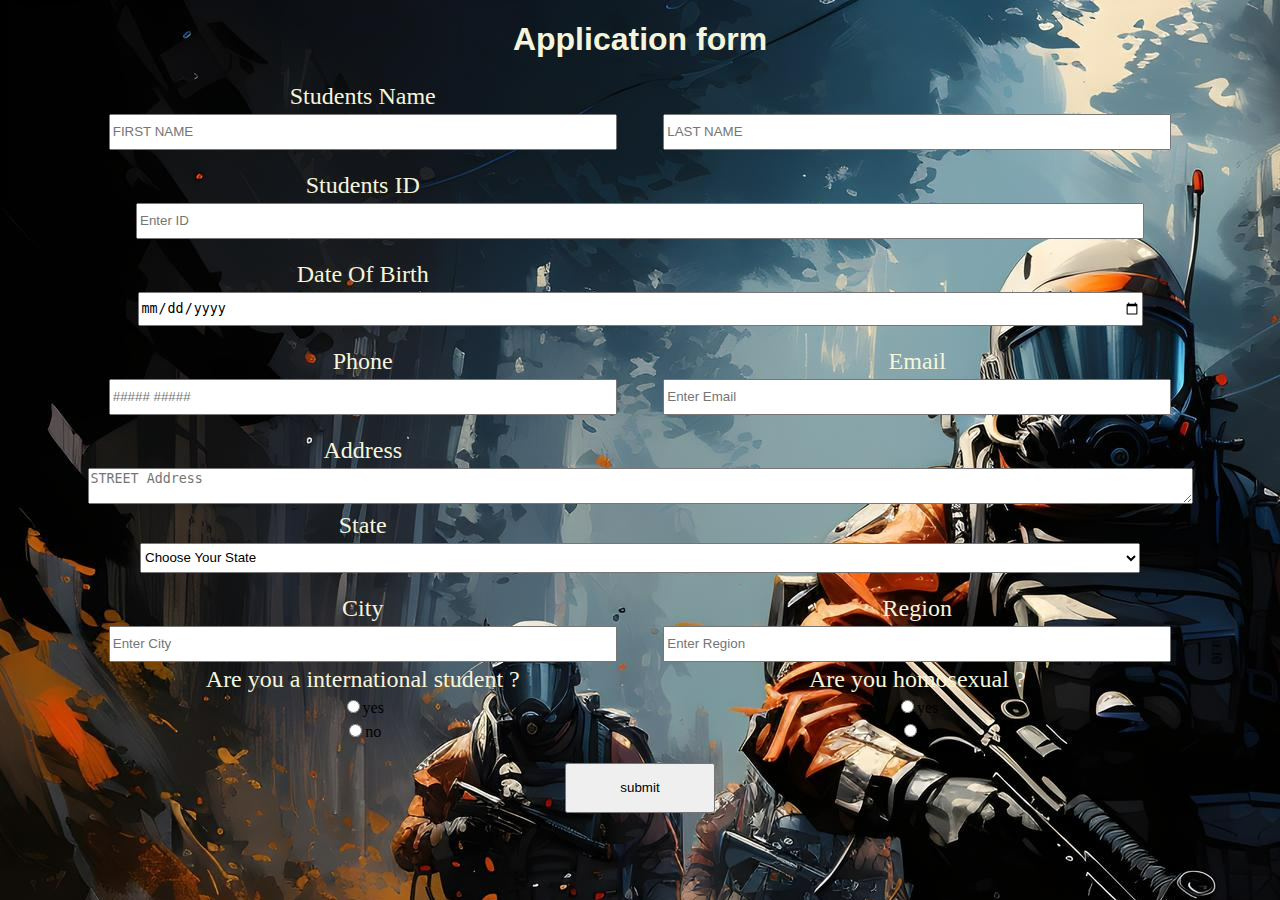
==== form.html @ d5c79587 "application form" ====
<!DOCTYPE html>
<html lang="en">
<head>
    <meta charset="UTF-8">
    <meta name="viewport" content="width=, initial-scale=1.0">
    <title>Document</title>
    <style>
        label{
            color: beige;
        }
        
    </style>
</head>
<body background="/img1.jpg" align="center">
    <h1 style="font-family: Arial, Helvetica, sans-serif; color: beige;"  align="center">Application form</h1>
   <form action="">
    <table align="center">
        <tr>
            <td>
                <label for="" id="student name" style="font-size: x-large;">Students Name</label>
            </td>
        </tr>
        <tr>
            <td>               
                 <input type="text" id="student name" style="height: 30px; width: 500px;" placeholder="FIRST NAME"  >
            </td>
            <td>
                <input type="text" style="height:30px; width: 500px;" placeholder="LAST NAME">
            </td>
        </tr>
        <tr>
            <td >
                <br><label style="font-size: x-large;" for="">Students ID</label>
            </td>
        </tr>
       
        <TR>
            <td colspan="2">
                <input type="text" style="height:30px; width: 1000px;" placeholder="Enter ID" >
            </td>
        </TR>
        <tr>
            <td>
                <br><label for="" style="font-size: x-large;">Date Of Birth</label>
            </td>
        </tr>
        <tr>
            <td colspan="2">
                <input type="date" style="height: 30px; width: 1000px;">
            </td>
        </tr>
        <tr>
            <td>
                <br><label for="" style="font-size: x-large;">Phone</label>
            </td>
            <td>
                <br><label for="" style="font-size: x-large;">Email</label>
            </td>
        </tr>
        <tr>
            <td>
                <input type="text" style="height:30px; width: 500px;" placeholder="##### #####" >
            </td>
            <td>
                <input type="text" style="height:30px; width: 500px;" placeholder="Enter Email">
            </td>
        </tr>
        <tr>
            <td>
                <br><label for="" style="font-size: x-large;">Address</label>
            </td>
        </tr>
        </tr>
        <tr>
            <td colspan="2">
                <textarea name="" id="address" cols="135px" placeholder="STREET Address"></textarea>
            </td>
        </tr>
        <tr>
            <td>
                <label for="" style="font-size: x-large;">State</label>
            </td>
        </tr>
        <tr>
            <td colspan="2">
                <select style="height: 30px; width: 1000px;" name="state" id="state">
                    <option value="">Choose Your State</option>
                    <option value="kerala">kerala</option>
                    <option value="goa">goa</option>
                    <option value="tamilnadu">tamilnadu</option>
                    <option value="delhi">delhi</option>
                </select>
            </td>
        <TR>
            <td>
                <br><label for="" style="font-size: x-large;">City</label>
            </td>
            <td>
                <br><label for="" style="font-size: x-large;">Region</label>
            </td>
        </TR>
        <tr>
            <td>
                <input type="text" style="height:30px; width: 500px;" placeholder="Enter City">
            </td>
            <td>
                <input type="text" style="height:30px; width: 500px;" placeholder="Enter Region">
            </td>
        </tr>
        <tr>
            <td>
                <label style="font-size: x-large;" for="">Are you a international student ?</label>
            </td>
            <td>
                <label for="" style="font-size: x-large;">Are you homosexual ?</label>
            </td>
        </tr>
        <tr><div>
            <td>
                <input type="radio" name="int_student" value="yes">yes
                </td>
            <td>
                <input type="radio" name="homosexual" value="yes">yes
                </td>
            <tr>
                <td>
                    <input type="radio" name="int_student" value="no">no
                </td>
            <td>
                <input type="radio" name="homosexual" value="no">no
                </td>
                </tr></div>
                <tr>
                    <td colspan="2">
                        <br><input type="submit" value="submit" style="height: 50px; width: 150px;">
                    </td>
                </tr>
    </table>
   </form>

</body>
</html>
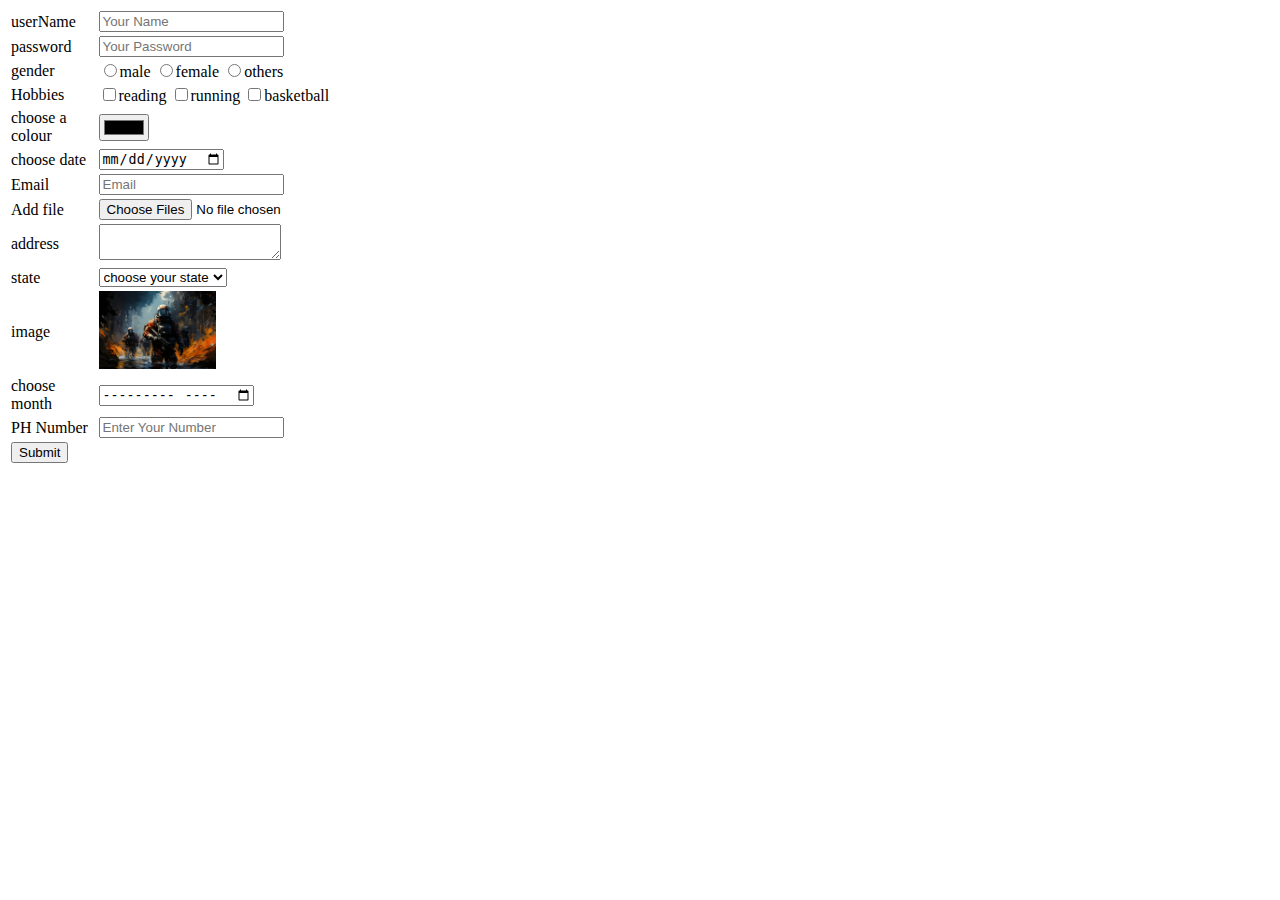
==== commit 6f75ae73: "form" ====
--- a/form.html
+++ b/form.html
@@ -4,139 +4,130 @@
     <meta charset="UTF-8">
     <meta name="viewport" content="width=, initial-scale=1.0">
     <title>Document</title>
-    <style>
-        label{
-            color: beige;
-        }
-        
-    </style>
 </head>
-<body background="/img1.jpg" align="center">
-    <h1 style="font-family: Arial, Helvetica, sans-serif; color: beige;"  align="center">Application form</h1>
-   <form action="">
-    <table align="center">
+<body>
+    <table>
         <tr>
             <td>
-                <label for="" id="student name" style="font-size: x-large;">Students Name</label>
-            </td>
-        </tr>
-        <tr>
-            <td>               
-                 <input type="text" id="student name" style="height: 30px; width: 500px;" placeholder="FIRST NAME"  >
+                <label for="">userName</label>
             </td>
             <td>
-                <input type="text" style="height:30px; width: 500px;" placeholder="LAST NAME">
-            </td>
-        </tr>
-        <tr>
-            <td >
-                <br><label style="font-size: x-large;" for="">Students ID</label>
-            </td>
-        </tr>
-       
-        <TR>
-            <td colspan="2">
-                <input type="text" style="height:30px; width: 1000px;" placeholder="Enter ID" >
-            </td>
-        </TR>
-        <tr>
-            <td>
-                <br><label for="" style="font-size: x-large;">Date Of Birth</label>
-            </td>
-        </tr>
-        <tr>
-            <td colspan="2">
-                <input type="date" style="height: 30px; width: 1000px;">
+                <input type="text" placeholder="Your Name" id="name">
             </td>
         </tr>
         <tr>
             <td>
-                <br><label for="" style="font-size: x-large;">Phone</label>
+                <label for="">password</label>
             </td>
             <td>
-                <br><label for="" style="font-size: x-large;">Email</label>
+                <input type="password" placeholder="Your Password" id="password">
             </td>
         </tr>
         <tr>
             <td>
-                <input type="text" style="height:30px; width: 500px;" placeholder="##### #####" >
+                <label for="">gender</label>
             </td>
             <td>
-                <input type="text" style="height:30px; width: 500px;" placeholder="Enter Email">
+                <input type="radio" name="gender" id="male" value="male">male
+                <input type="radio" name="gender" id="female" value="female">female
+                <input type="radio" name="gender" value="others">others
+
             </td>
         </tr>
         <tr>
             <td>
-                <br><label for="" style="font-size: x-large;">Address</label>
+                <label for="">Hobbies</label>
             </td>
-        </tr>
-        </tr>
-        <tr>
-            <td colspan="2">
-                <textarea name="" id="address" cols="135px" placeholder="STREET Address"></textarea>
+            <td>
+                <input type="checkbox" name="reading" id="reading">reading
+                <input type="checkbox" name="running" id="running">running
+                <input type="checkbox" name="basketball" id="basketball">basketball
+
             </td>
         </tr>
         <tr>
             <td>
-                <label for="" style="font-size: x-large;">State</label>
+                <label for="">choose a colour</label>
+            </td>
+            <td>
+                <input type="color">
             </td>
         </tr>
-        <tr>
-            <td colspan="2">
-                <select style="height: 30px; width: 1000px;" name="state" id="state">
-                    <option value="">Choose Your State</option>
-                    <option value="kerala">kerala</option>
-                    <option value="goa">goa</option>
-                    <option value="tamilnadu">tamilnadu</option>
-                    <option value="delhi">delhi</option>
-                </select>
-            </td>
-        <TR>
-            <td>
-                <br><label for="" style="font-size: x-large;">City</label>
+            <tr>
+                <td>
+                    <label for="">choose date</label>
+                </td>
+                <td>
+                    <input type="date">
+                </td>
+            </tr>
+            <tr>
+                <td>
+                    <label for="">Email</label>
+                </td>
+                <td>
+                    <input type="email" placeholder="Email" id="email">
+                </td>
+            </tr>
+            <tr>
+                <td>
+                    <label for="">Add file</label>
+                </td>
+                <td>
+                    <input type="file" multiple>
+                </td>
+            </tr>
+            <tr>
+                <td>
+                    <label for="">address</label>
+                </td><td>
+                    <textarea name="" id="address" cols="" rows=""></textarea>
+                </td>
+            </tr>
+            <tr>
+             <td>
+                 <label for="">state</label>
             </td>
             <td>
-                <br><label for="" style="font-size: x-large;">Region</label>
-            </td>
-        </TR>
+                <select name="state" id="state">
+                <option value="">choose your state</option>
+                <option value="kerala">kerala</option>
+                <option value="goa">goa</option>
+                <option value="kashmir">kashmir</option>
+                </select>
+            </td></tr>
+            <tr>
+                <td>
+                    <label for="">image</label>
+                </td>
+                <td>   
+                    <input type="image" src="./images/1.jpg" width="10%">
+                </td>
+            </tr>
+            <tr>
+                <td>
+                    <label for="">choose month</label>
+                </td>
+                <td>
+                    <input type="month">
+                </td>
+            </tr>
+
+            <tr>
+                <td>
+                    <label for="">PH Number</label>
+                </td>
+                <td>
+                    <input type="number" placeholder="Enter Your Number" id="number">
+                </td>
+            </tr>
+
         <tr>
             <td>
-                <input type="text" style="height:30px; width: 500px;" placeholder="Enter City">
-            </td>
-            <td>
-                <input type="text" style="height:30px; width: 500px;" placeholder="Enter Region">
+                <input type="submit" value="Submit">
             </td>
         </tr>
-        <tr>
-            <td>
-                <label style="font-size: x-large;" for="">Are you a international student ?</label>
-            </td>
-            <td>
-                <label for="" style="font-size: x-large;">Are you homosexual ?</label>
-            </td>
-        </tr>
-        <tr><div>
-            <td>
-                <input type="radio" name="int_student" value="yes">yes
-                </td>
-            <td>
-                <input type="radio" name="homosexual" value="yes">yes
-                </td>
-            <tr>
-                <td>
-                    <input type="radio" name="int_student" value="no">no
-                </td>
-            <td>
-                <input type="radio" name="homosexual" value="no">no
-                </td>
-                </tr></div>
-                <tr>
-                    <td colspan="2">
-                        <br><input type="submit" value="submit" style="height: 50px; width: 150px;">
-                    </td>
-                </tr>
+        
     </table>
-   </form>
-
 </body>
 </html>